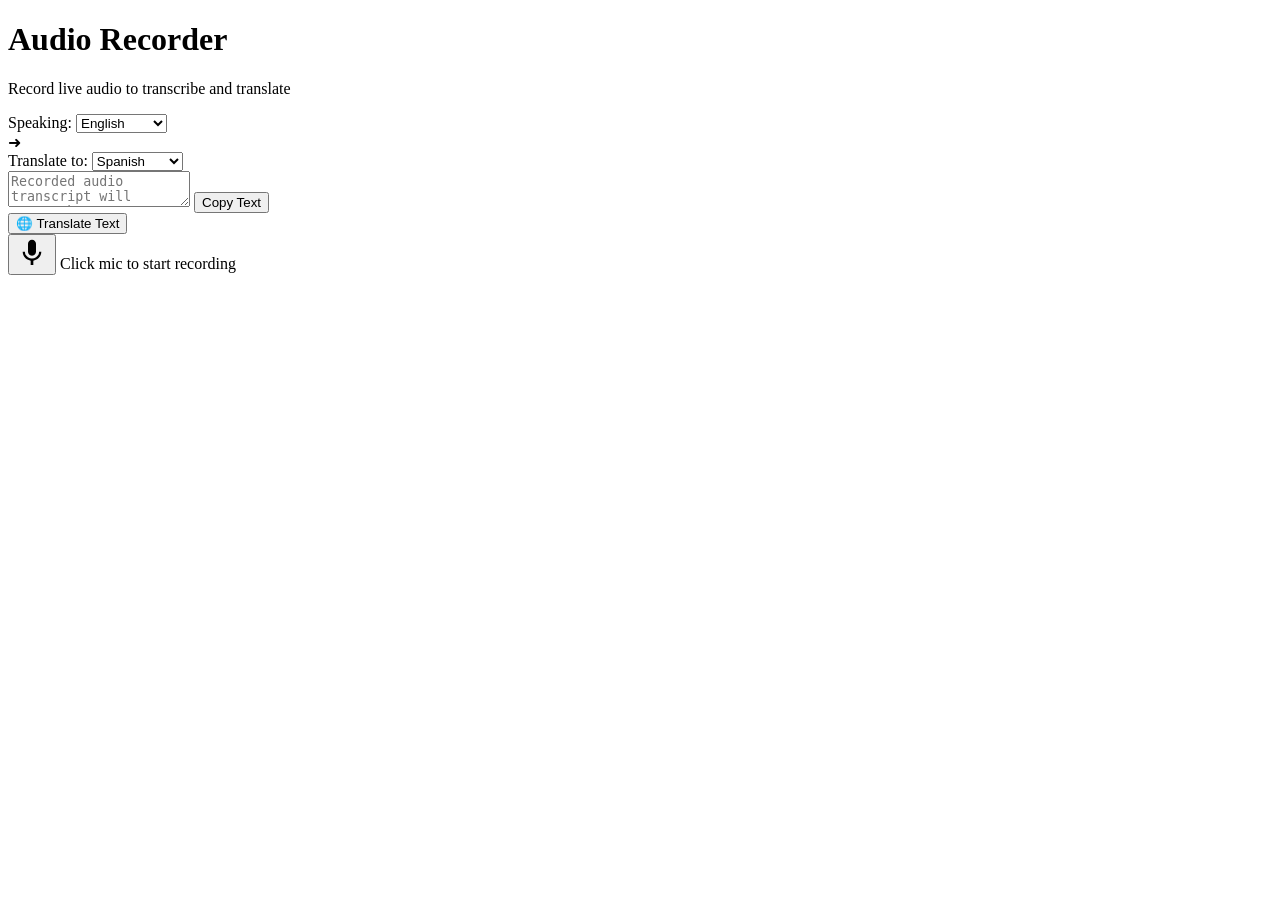
==== index.html @ db1b99d4 "Update comments and script source in index.html" ====
<!DOCTYPE html>
<html lang="en">
<head>
  <meta charset="UTF-8">
  <meta name="viewport" content="width=device-width, initial-scale=1.0">
  <title>Audio Recorder & Translator</title>
  <link rel="stylesheet" href="style.css">
</head>
<body>
  <div class="app-container">
    <h1>Audio Recorder</h1>
    <p class="subtitle">Record live audio to transcribe and translate</p>

    <!-- Language Selectors -->
    <div class="language-bar">
      <div class="lang-group">
        <label for="sourceLangSelect">Speaking:</label>
        <select id="sourceLangSelect">
          <option value="en">English</option>
          <option value="es">Spanish</option>
          <option value="fr">French</option>
          <option value="de">German</option>
          <option value="hi">Hindi</option>
          <option value="zh">Chinese</option>
          <option value="ja">Japanese</option>
          <option value="ar">Arabic</option>
          <option value="pt">Portuguese</option>
          <option value="ru">Russian</option>
        </select>
      </div>

      <span class="arrow">➜</span>

      <div class="lang-group">
        <label for="targetLangSelect">Translate to:</label>
        <select id="targetLangSelect">
          <option value="Spanish">Spanish</option>
          <option value="French">French</option>
          <option value="German">German</option>
          <option value="English">English</option>
          <option value="Hindi">Hindi</option>
          <option value="Chinese">Chinese</option>
          <option value="Japanese">Japanese</option>
          <option value="Arabic">Arabic</option>
          <option value="Portuguese">Portuguese</option>
          <option value="Russian">Russian</option>
        </select>
      </div>
    </div>

    <!-- Text Area Wrapper -->
    <div class="textbox-wrapper">
      <textarea id="outputText" placeholder="Recorded audio transcript will appear here..."></textarea>
      <button id="copyBtn" class="copy-btn">Copy Text</button>
    </div>

    <!-- Action Buttons -->
    <div class="action-buttons">
      <button id="translateBtn" class="translate-btn">🌐 Translate Text</button>
      <button id="showOriginalBtn" class="secondary-btn" style="display: none;">↩ Show Original</button>
    </div>

    <!-- Recording Control -->
    <div class="controls">
      <button id="micBtn" class="mic-btn" aria-label="Toggle Recording" title="Start Recording">
        <svg class="mic-icon" viewBox="0 0 24 24" width="32" height="32">
          <path fill="currentColor" d="M12 14c1.66 0 3-1.34 3-3V5c0-1.66-1.34-3-3-3S9 3.34 9 5v6c0 1.66 1.34 3 3 3zm5.3-3c0 3-2.54 5.1-5.3 5.1S6.7 14 6.7 11H5c0 3.41 2.72 6.23 6 6.72V21h2v-3.28c3.28-.48 6-3.3 6-6.72h-1.7z"/>
        </svg>
      </button>
      <span id="statusText" class="status-text">Click mic to start recording</span>
    </div>
  </div>

  <script src="script.js"></script>
</body>
</html>
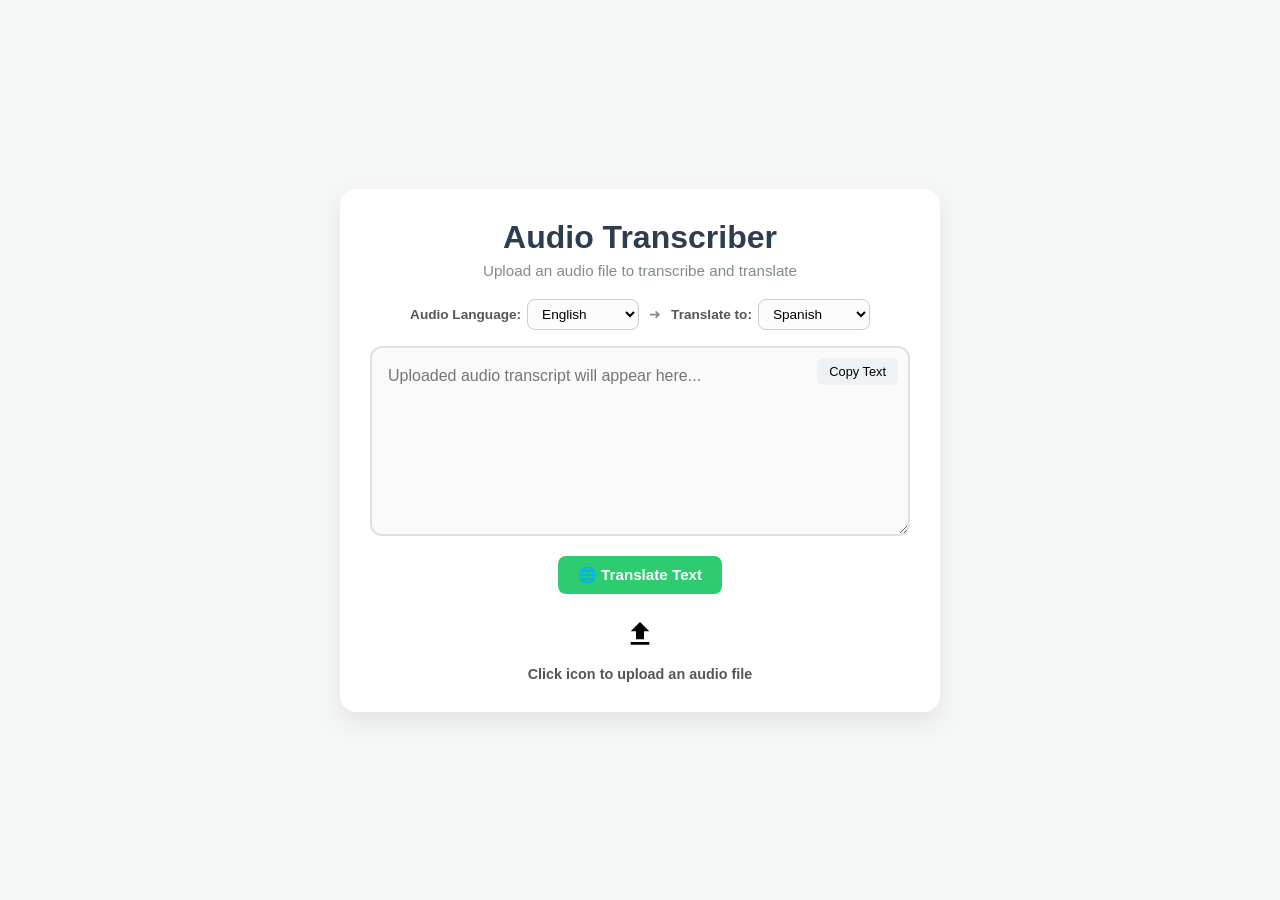
==== commit 15887d44: "Update index.html" ====
--- a/index.html
+++ b/index.html
@@ -3,18 +3,18 @@
 <head>
   <meta charset="UTF-8">
   <meta name="viewport" content="width=device-width, initial-scale=1.0">
-  <title>Audio Recorder & Translator</title>
+  <title>Audio File Transcriber & Translator</title>
   <link rel="stylesheet" href="style.css">
 </head>
 <body>
   <div class="app-container">
-    <h1>Audio Recorder</h1>
-    <p class="subtitle">Record live audio to transcribe and translate</p>
+    <h1>Audio Transcriber</h1>
+    <p class="subtitle">Upload an audio file to transcribe and translate</p>
 
     <!-- Language Selectors -->
     <div class="language-bar">
       <div class="lang-group">
-        <label for="sourceLangSelect">Speaking:</label>
+        <label for="sourceLangSelect">Audio Language:</label>
         <select id="sourceLangSelect">
           <option value="en">English</option>
           <option value="es">Spanish</option>
@@ -50,7 +50,7 @@
 
     <!-- Text Area Wrapper -->
     <div class="textbox-wrapper">
-      <textarea id="outputText" placeholder="Recorded audio transcript will appear here..."></textarea>
+      <textarea id="outputText" placeholder="Uploaded audio transcript will appear here..."></textarea>
       <button id="copyBtn" class="copy-btn">Copy Text</button>
     </div>
 
@@ -60,14 +60,15 @@
       <button id="showOriginalBtn" class="secondary-btn" style="display: none;">↩ Show Original</button>
     </div>
 
-    <!-- Recording Control -->
+    <!-- Upload Controls -->
     <div class="controls">
-      <button id="micBtn" class="mic-btn" aria-label="Toggle Recording" title="Start Recording">
-        <svg class="mic-icon" viewBox="0 0 24 24" width="32" height="32">
-          <path fill="currentColor" d="M12 14c1.66 0 3-1.34 3-3V5c0-1.66-1.34-3-3-3S9 3.34 9 5v6c0 1.66 1.34 3 3 3zm5.3-3c0 3-2.54 5.1-5.3 5.1S6.7 14 6.7 11H5c0 3.41 2.72 6.23 6 6.72V21h2v-3.28c3.28-.48 6-3.3 6-6.72h-1.7z"/>
+      <label for="audioFileInput" class="upload-btn" title="Upload Audio File">
+        <svg viewBox="0 0 24 24" width="32" height="32">
+          <path fill="currentColor" d="M9 16h6v-6h4l-7-7-7 7h4v6zm-4 2h14v2H5v-2z"/>
         </svg>
-      </button>
-      <span id="statusText" class="status-text">Click mic to start recording</span>
+        <input type="file" id="audioFileInput" accept="audio/*" style="display: none;">
+      </label>
+      <span id="statusText" class="status-text">Click icon to upload an audio file</span>
     </div>
   </div>
 
--- a/style.css
+++ b/style.css
@@ -0,0 +1,205 @@
+* {
+  box-sizing: border-box;
+  margin: 0;
+  padding: 0;
+  font-family: 'Segoe UI', Tahoma, Geneva, Verdana, sans-serif;
+}
+
+body {
+  background-color: #f4f7f6;
+  display: flex;
+  justify-content: center;
+  align-items: center;
+  min-height: 100vh;
+  padding: 20px;
+}
+
+.app-container {
+  background: #ffffff;
+  padding: 30px;
+  border-radius: 16px;
+  box-shadow: 0 10px 25px rgba(0, 0, 0, 0.08);
+  width: 100%;
+  max-width: 600px;
+  text-align: center;
+}
+
+h1 {
+  color: #2c3e50;
+  margin-bottom: 6px;
+}
+
+.subtitle {
+  color: #7f8c8d;
+  font-size: 0.95rem;
+  margin-bottom: 20px;
+}
+
+/* Language Selection Bar */
+.language-bar {
+  display: flex;
+  align-items: center;
+  justify-content: center;
+  gap: 10px;
+  margin-bottom: 16px;
+  flex-wrap: wrap;
+}
+
+.lang-group {
+  display: flex;
+  align-items: center;
+  gap: 6px;
+  font-size: 0.85rem;
+  font-weight: 600;
+  color: #555;
+}
+
+.arrow {
+  color: #888;
+  font-size: 0.9rem;
+}
+
+select {
+  padding: 6px 10px;
+  border-radius: 8px;
+  border: 1px solid #ccc;
+  font-size: 0.85rem;
+  outline: none;
+  cursor: pointer;
+  background-color: #fcfcfc;
+}
+
+/* Text Box Wrapper */
+.textbox-wrapper {
+  position: relative;
+  margin-bottom: 16px;
+}
+
+textarea {
+  width: 100%;
+  height: 190px;
+  padding: 16px;
+  font-size: 1rem;
+  line-height: 1.5;
+  border: 2px solid #e0e0e0;
+  border-radius: 12px;
+  resize: vertical;
+  outline: none;
+  background-color: #fafafa;
+  transition: border-color 0.2s;
+}
+
+textarea:focus {
+  border-color: #3498db;
+}
+
+.copy-btn {
+  position: absolute;
+  top: 12px;
+  right: 12px;
+  background: #edf2f7;
+  border: none;
+  padding: 6px 12px;
+  border-radius: 6px;
+  font-size: 0.8rem;
+  cursor: pointer;
+  transition: background 0.2s;
+}
+
+.copy-btn:hover {
+  background: #e2e8f0;
+}
+
+/* Actions */
+.action-buttons {
+  display: flex;
+  justify-content: center;
+  gap: 10px;
+  margin-bottom: 24px;
+}
+
+.translate-btn {
+  background-color: #2ecc71;
+  color: white;
+  border: none;
+  padding: 10px 20px;
+  border-radius: 8px;
+  font-size: 0.95rem;
+  font-weight: 600;
+  cursor: pointer;
+  transition: background 0.2s;
+}
+
+.translate-btn:hover {
+  background-color: #27ae60;
+}
+
+.secondary-btn {
+  background-color: #95a5a6;
+  color: white;
+  border: none;
+  padding: 10px 16px;
+  border-radius: 8px;
+  font-size: 0.95rem;
+  font-weight: 600;
+  cursor: pointer;
+  transition: background 0.2s;
+}
+
+.secondary-btn:hover {
+  background-color: #7f8c8d;
+}
+
+/* Mic Controls */
+.controls {
+  display: flex;
+  flex-direction: column;
+  align-items: center;
+  gap: 12px;
+}
+
+.mic-btn {
+  background-color: #3498db;
+  color: white;
+  border: none;
+  width: 70px;
+  height: 70px;
+  border-radius: 50%;
+  cursor: pointer;
+  display: flex;
+  justify-content: center;
+  align-items: center;
+  box-shadow: 0 4px 12px rgba(52, 152, 219, 0.3);
+  transition: all 0.2s ease-in-out;
+}
+
+.mic-btn:hover {
+  transform: scale(1.05);
+  background-color: #2980b9;
+}
+
+.mic-btn.listening {
+  background-color: #e74c3c;
+  animation: pulse 1.5s infinite;
+}
+
+@keyframes pulse {
+  0% {
+    transform: scale(0.95);
+    box-shadow: 0 0 0 0 rgba(231, 76, 60, 0.7);
+  }
+  70% {
+    transform: scale(1);
+    box-shadow: 0 0 0 15px rgba(231, 76, 60, 0);
+  }
+  100% {
+    transform: scale(0.95);
+    box-shadow: 0 0 0 0 rgba(231, 76, 60, 0);
+  }
+}
+
+.status-text {
+  font-size: 0.9rem;
+  font-weight: 600;
+  color: #555;
+}
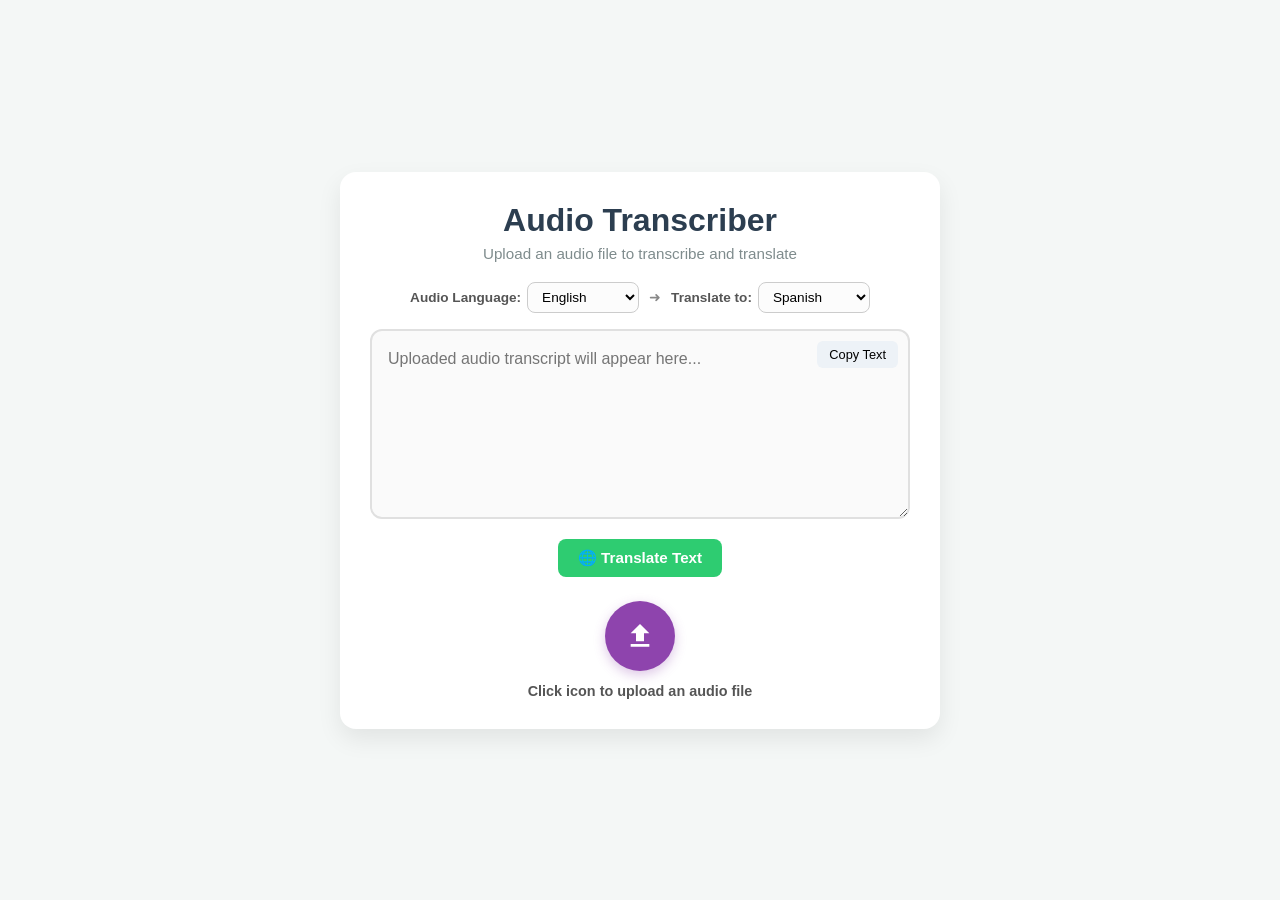
==== commit 02bf61a5: "Update index.html" ====
--- a/index.html
+++ b/index.html
@@ -66,7 +66,7 @@
         <svg viewBox="0 0 24 24" width="32" height="32">
           <path fill="currentColor" d="M9 16h6v-6h4l-7-7-7 7h4v6zm-4 2h14v2H5v-2z"/>
         </svg>
-        <input type="file" id="audioFileInput" accept="audio/*" style="display: none;">
+        <input type="file" id="audioFileInput" accept="audio/mp3, audio/wav, audio/m4a, audio/webm, audio/mpeg, audio/mp4" style="display: none;">
       </label>
       <span id="statusText" class="status-text">Click icon to upload an audio file</span>
     </div>
--- a/style.css
+++ b/style.css
@@ -150,7 +150,7 @@
   background-color: #7f8c8d;
 }
 
-/* Mic Controls */
+/* Upload Control */
 .controls {
   display: flex;
   flex-direction: column;
@@ -158,8 +158,8 @@
   gap: 12px;
 }
 
-.mic-btn {
-  background-color: #3498db;
+.upload-btn {
+  background-color: #8e44ad;
   color: white;
   border: none;
   width: 70px;
@@ -169,33 +169,13 @@
   display: flex;
   justify-content: center;
   align-items: center;
-  box-shadow: 0 4px 12px rgba(52, 152, 219, 0.3);
+  box-shadow: 0 4px 12px rgba(142, 68, 173, 0.3);
   transition: all 0.2s ease-in-out;
 }
 
-.mic-btn:hover {
+.upload-btn:hover {
   transform: scale(1.05);
-  background-color: #2980b9;
-}
-
-.mic-btn.listening {
-  background-color: #e74c3c;
-  animation: pulse 1.5s infinite;
-}
-
-@keyframes pulse {
-  0% {
-    transform: scale(0.95);
-    box-shadow: 0 0 0 0 rgba(231, 76, 60, 0.7);
-  }
-  70% {
-    transform: scale(1);
-    box-shadow: 0 0 0 15px rgba(231, 76, 60, 0);
-  }
-  100% {
-    transform: scale(0.95);
-    box-shadow: 0 0 0 0 rgba(231, 76, 60, 0);
-  }
+  background-color: #732d91;
 }
 
 .status-text {
